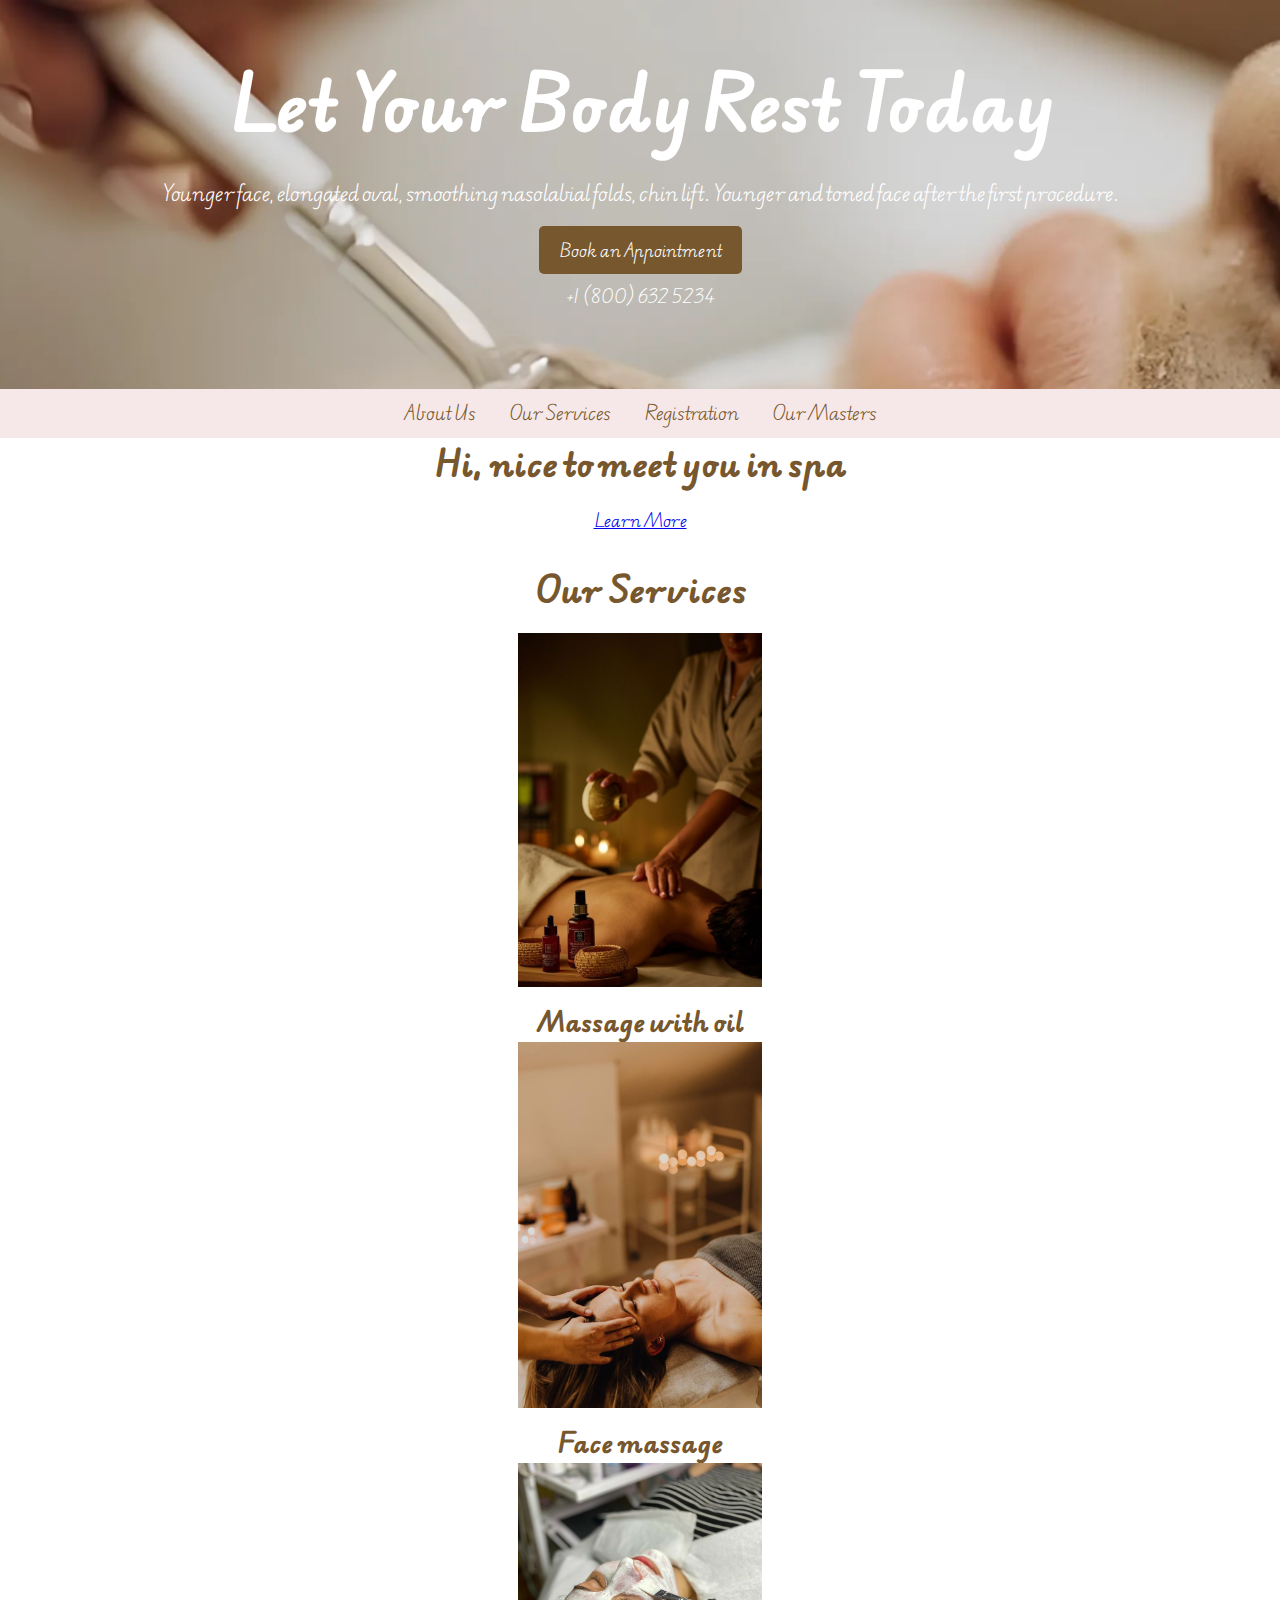
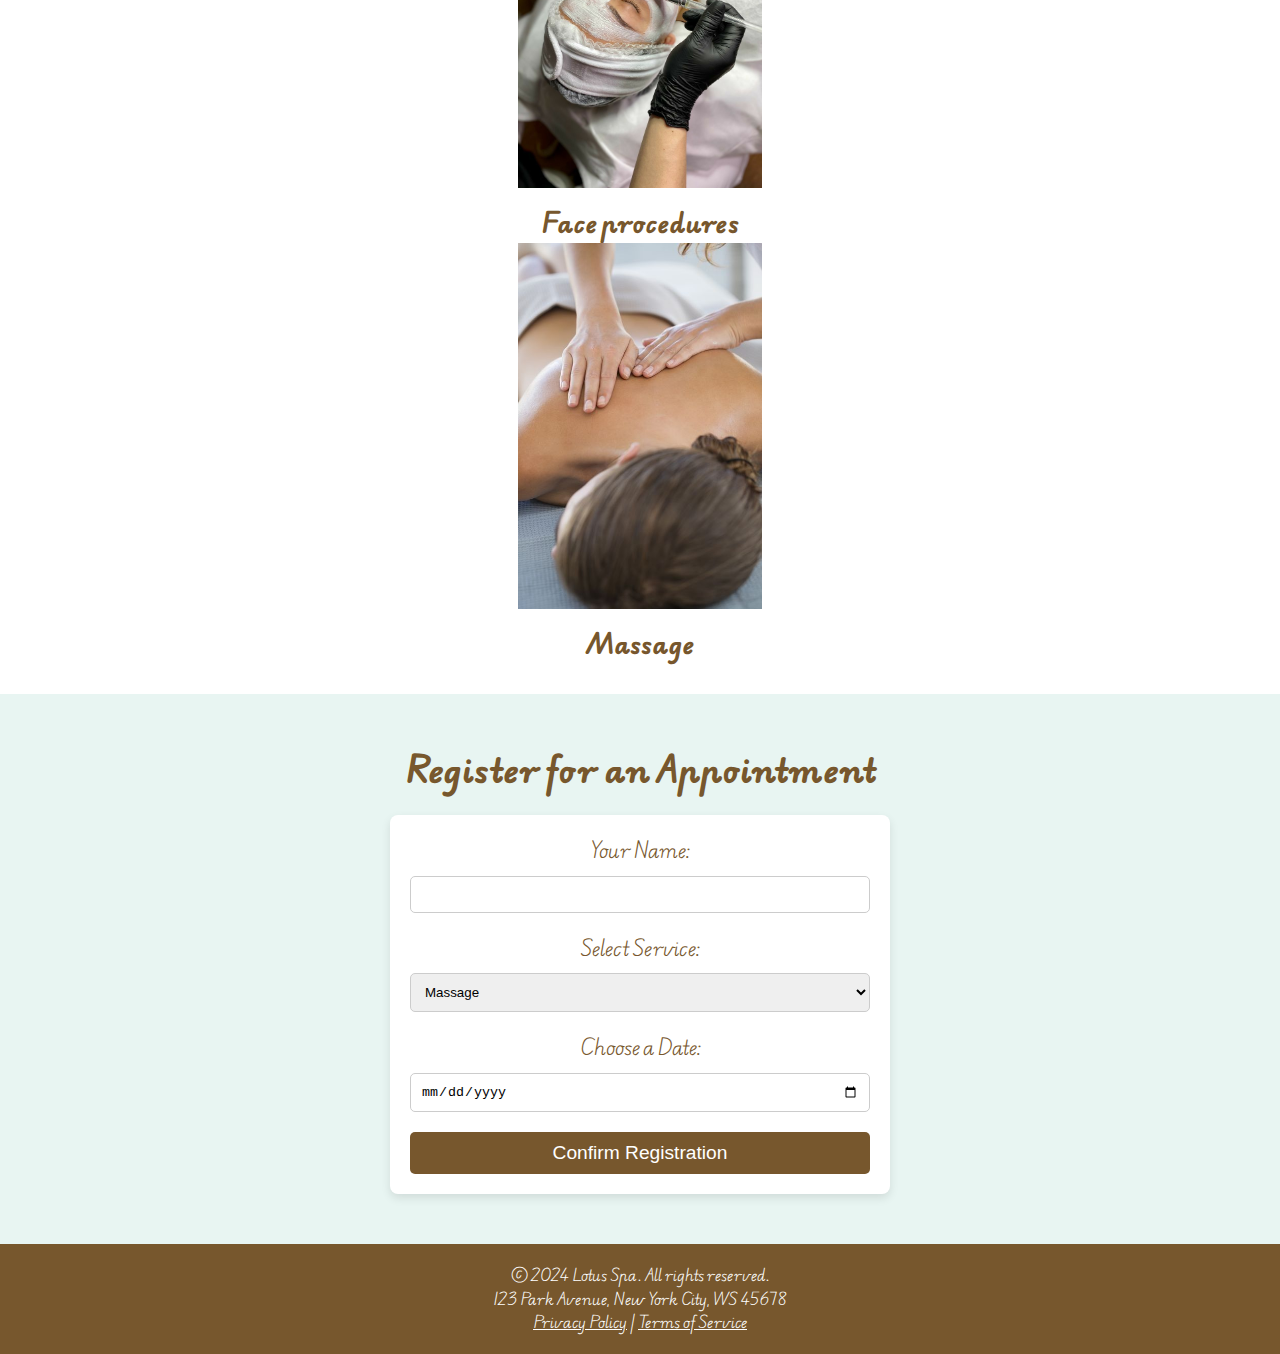
==== coursework/coursework/index.html @ 2af9e1b7 "Add files via upload" ====
<!DOCTYPE html>
<html lang="en">
<head>
    <meta charset="UTF-8">
    <meta name="viewport" content="width=device-width, initial-scale=1.0">
    <title>Lotus Spa</title>
    <link rel="stylesheet" href="style.css">
    <link rel="preconnect" href="https://fonts.googleapis.com">
    <link rel="preconnect" href="https://fonts.gstatic.com" crossorigin>
    <link href="https://fonts.googleapis.com/css2?family=Edu+AU+VIC+WA+NT+Pre:wght@400..700&display=swap" rel="stylesheet">
</head>
<body>
    <header class="hero">
        <div class="container">
            <h1>Let Your Body Rest Today</h1>
            <p>Younger face, elongated oval, smoothing nasolabial folds, chin lift. Younger and toned face after the first procedure.</p>
            <a href="#registration" class="btn">Book an Appointment</a>
            <p class="contact"> +1 (800) 632 5234</p>
        </div>
    </header>

    <nav>
        <div class="container">
            <ul>
                <li><a href="#">About Us</a></li>
                <li><a href="#">Our Services</a></li>
                <li><a href="#">Registration</a></li>
                <li><a href="#">Our Masters</a></li>
            </ul>
        </div>
    </nav>

    <section class="intro">
        <div class="container">
            <h1>Hi, nice to meet you in spa</h1>
            <a href="#" class="btn">Learn More</a>
        </div>
    </section>

    <section class="services">
        <div class="container">
            <h1>Our Services</h1>
            <div class="service-list">
    <section class="servises">
        <div class="image-item">
            <img src="photos/MassageWithOil.jpg" alt="Image 1">
            <p class="caption">
                <h2>Massage with oil</h2>
            </p>
        </div>
        <div class="image-item">
            <img src="photos/FaceMassage.jpg" alt="Image 2">
            <p class="caption">
                <h2>Face massage</h2>
            </p>
        </div>
        <div class="image-item">
            <img src="photos/FaceProcedures.jpg" alt="Image 3">
            <p class="caption">
                <h2>Face procedures</h2>
            </p>
        </div>
        <div class="image-item">
            <img src="photos/Massage.jpg" alt="Image 4">
            <p class="caption">
                <h2>Massage</h2>
            </p>
            </div>
        </div>
    </section>

    <section id="registration" class="registration">
        <div class="container">
            <h2>Register for an Appointment</h2>
            <form id="registration-form">
                <label for="name">Your Name:</label>
                <input type="text" id="name" name="name" required>

                <label for="service">Select Service:</label>
                <select id="service" name="service">
                    <option value="massage">Massage</option>
                    <option value="spa">SPA Procedures</option>
                    <option value="massage-oil">Massage with Oil</option>
                    <option value="massage-oil">Face Massage</option>
                    <option value="massage-oil">Face Procedures</option>
                </select>

                <label for="date">Choose a Date:</label>
                <input type="date" id="date" name="date" required>

                <button type="submit">Confirm Registration</button>
            </form>
            <p id="confirmation-message" style="display:none;">Your registration is successful!</p>
        </div>
    </section>

    <footer class="footer">
        <div class="footer-content">
            <p>&copy; 2024 Lotus Spa. All rights reserved.</p>
            <p>123 Park Avenue, New York City, WS 45678</p>
            <p><a href="#">Privacy Policy</a> | <a href="#">Terms of Service</a></p>
        </div>
    </footer>

    <script src="script.js"></script>
</body>
</html>
---- coursework/coursework/style.css ----
* {
    margin: 0;
    padding: 0;
    box-sizing: border-box;
}

body {
    font-family: 'Edu AU VIC WA NT Pre', sans-serif;
    color: #77572d;
    line-height: 1.6;
}

.intro {
    margin bottom: 3.5%;
    text-align: center;
}
.container h1 { 
text-align: center;
margin-bottom: 1.5%;
font-size: xx-large;
}

.services{ 
    display: grid;
    grid-template-columns: repeat; 
    gap: 30px;
    padding: 30px;
} 

.image-item {
    text-align: center;
}

.image-item img {
    justify-content: center; 
    align-items: center; 
    width: 20%;
    height: 20%;
}

.caption {
    margin-left: 3%;
    margin-top: 10px;
    font-size: 1.2em;
    color: #77572d;
    font-family: 'Edu AU VIC WA NT Pre', sans-serif;
}


@media screen and (max-width: 768px) {
    .caption {
        grid-template-columns: 1fr; 
    }
}

nav {
    background-color: #f6e8e8;
    padding: 10px 0;
    text-align: center;
}

nav ul {
    list-style: none;
    padding: 0;
}

nav ul li {
    display: inline-block;
    margin: 0 15px;
}

nav ul li a {
    color: #77572d;
    text-decoration: none;
    font-size: 1.1em;
}


.hero {
    background-color: #f6e8e8;
    text-align: center;
    padding: 50px 20px;
    background-image: url(photos/spaPhoto20.jpeg);
    background-size: cover;
    background-position: center;
    background-repeat: no-repeat;
    background-attachment: fixed;
}

.hero h1 {
    color: #ffffff;
    font-size: 4.2em;
    margin-bottom: 20px;
}

.hero p {
    font-size: 1.2em;
    margin-bottom: 30px;
    color: #ffffff;
}

.hero .btn {
    background-color: #77572d;
    color: #fff;
    padding: 10px 20px;
    text-decoration: none;
    border-radius: 5px;
}

.hero .contact {
    margin-top: 20px;
    font-size: 1em;
}


.registration {
    background-color: #e8f5f2;
    padding: 50px 20px;
    text-align: center;
}

.registration h2 {
    margin-bottom: 20px;
    font-size: 2em;
}

.registration form {
    max-width: 500px;
    margin: 0 auto;
    background-color: #fff;
    padding: 20px;
    border-radius: 8px;
    box-shadow: 0 4px 10px rgba(0, 0, 0, 0.1);
}

.registration label {
    display: block;
    margin-bottom: 10px;
    font-size: 1.2em;
}

.registration input, .registration select {
    width: 100%;
    padding: 10px;
    margin-bottom: 20px;
    border: 1px solid #ccc;
    border-radius: 5px;
}

.registration button {
    width: 100%;
    padding: 10px;
    background-color: #77572d;
    color: #fff;
    border: none;
    border-radius: 5px;
    font-size: 1.2em;
}

.registration button:hover {
    background-color: #5b4023;
}

#confirmation-message {
    font-size: 1.2em;
    color: #2e8b57;
}


.footer {
    background-color: #77572d;
    color: #fff;
    text-align: center;
    padding: 20px 0;
}

.footer-content {
    font-size: 0.9em;
}

.footer a {
    color: #fff;
    text-decoration: underline;
}

.footer a:hover {
    color: #e8f5f2;
}
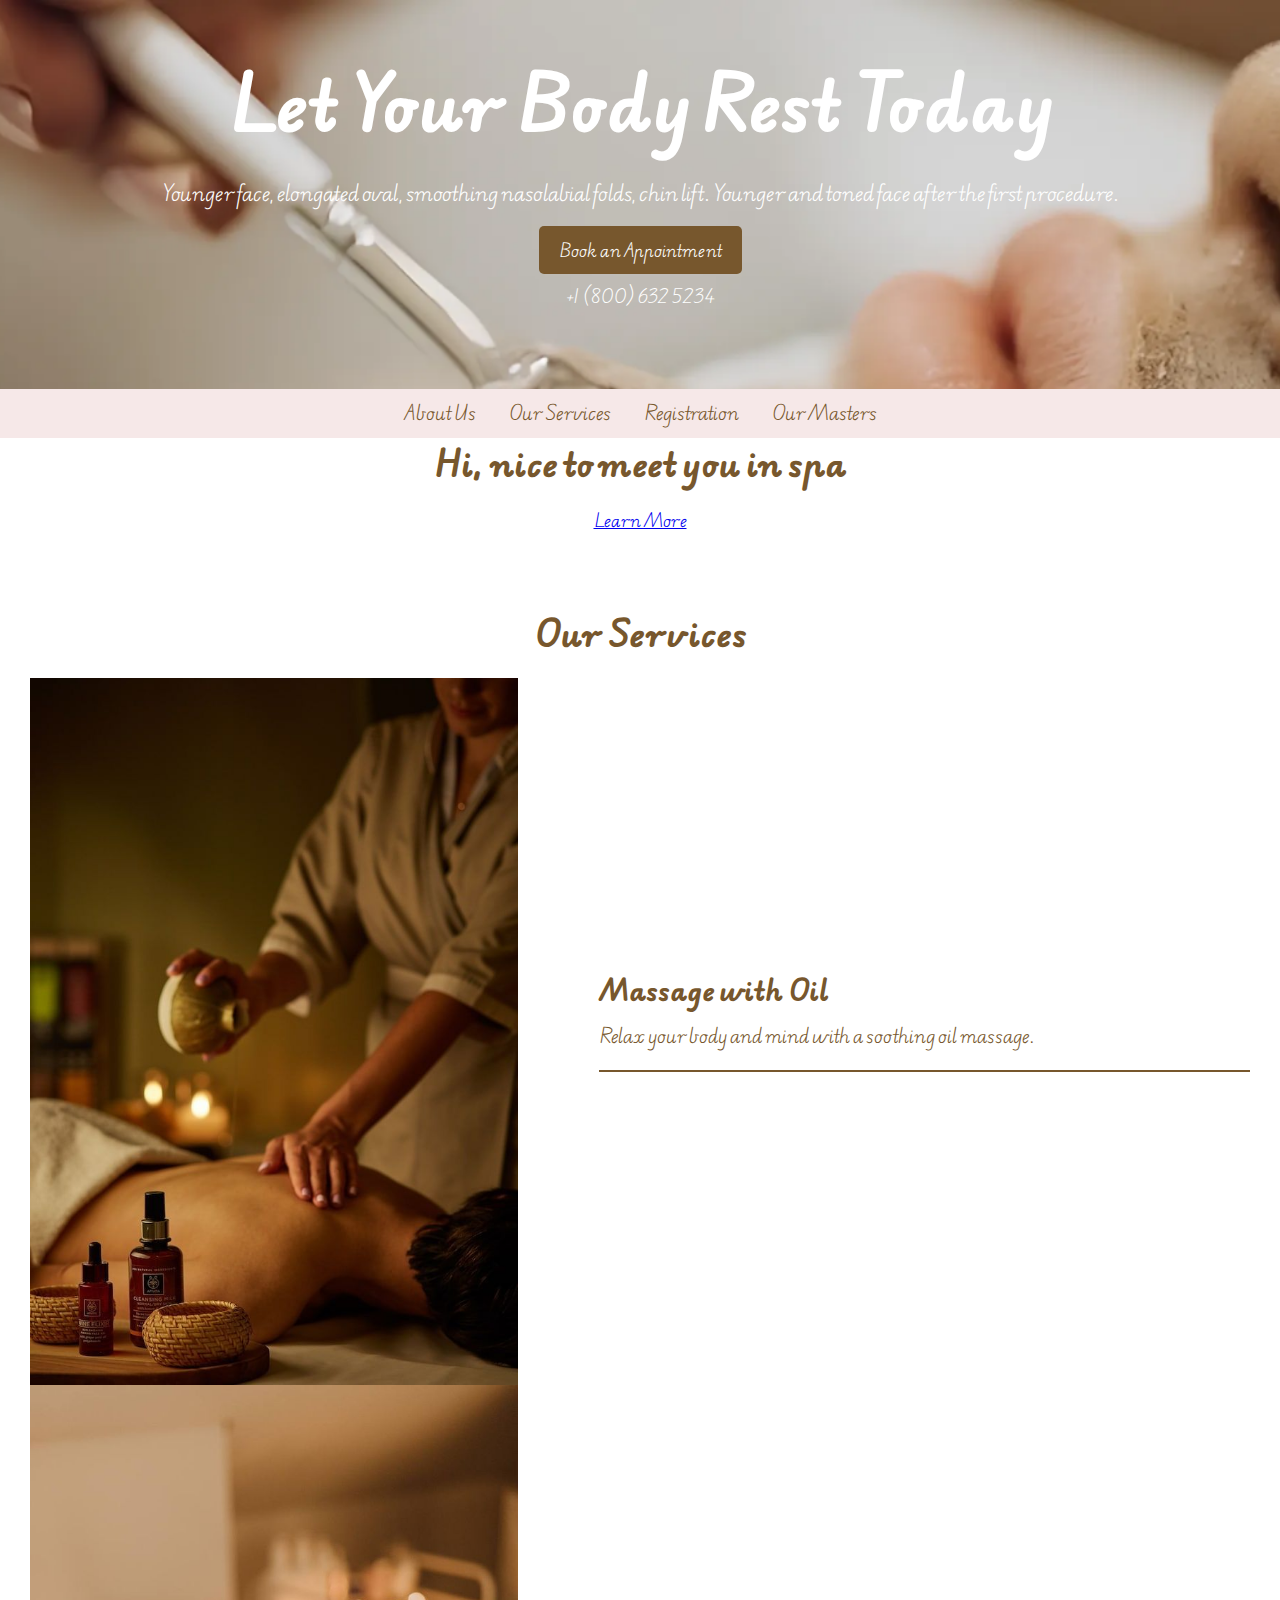
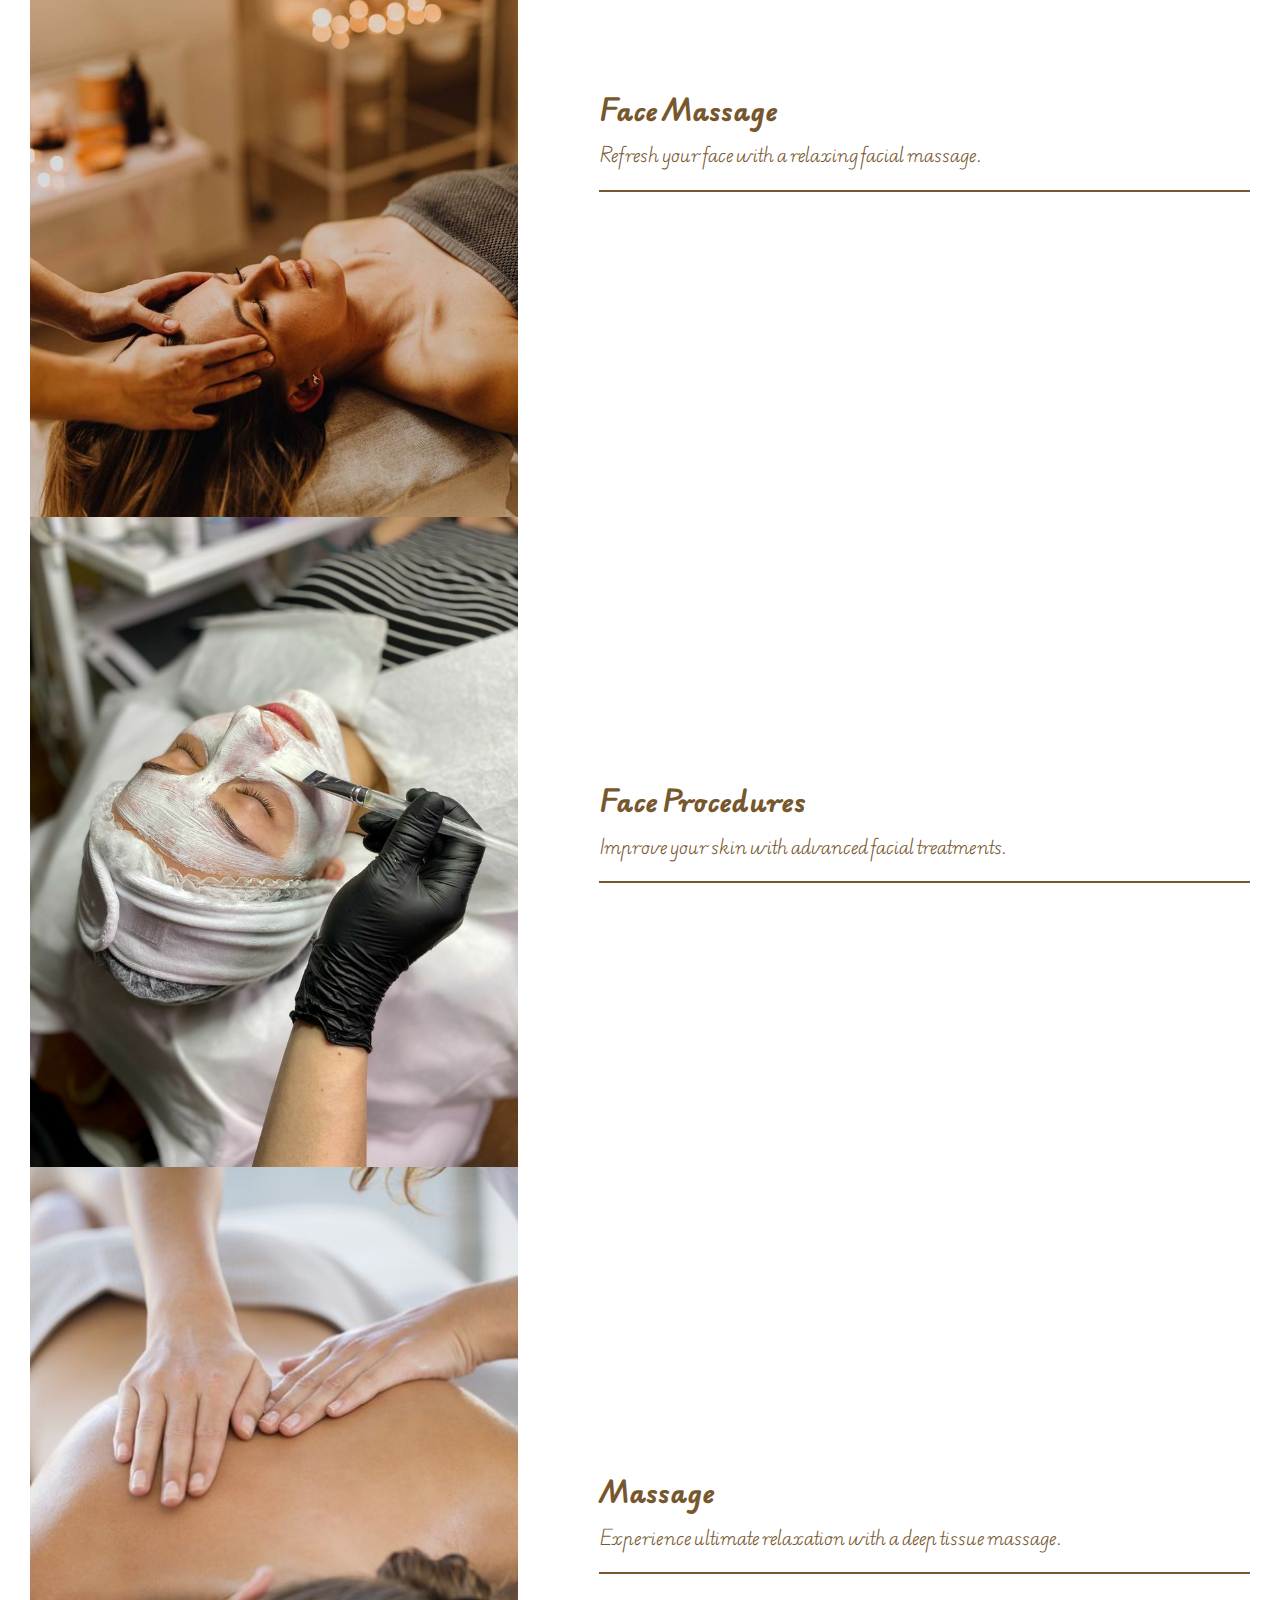
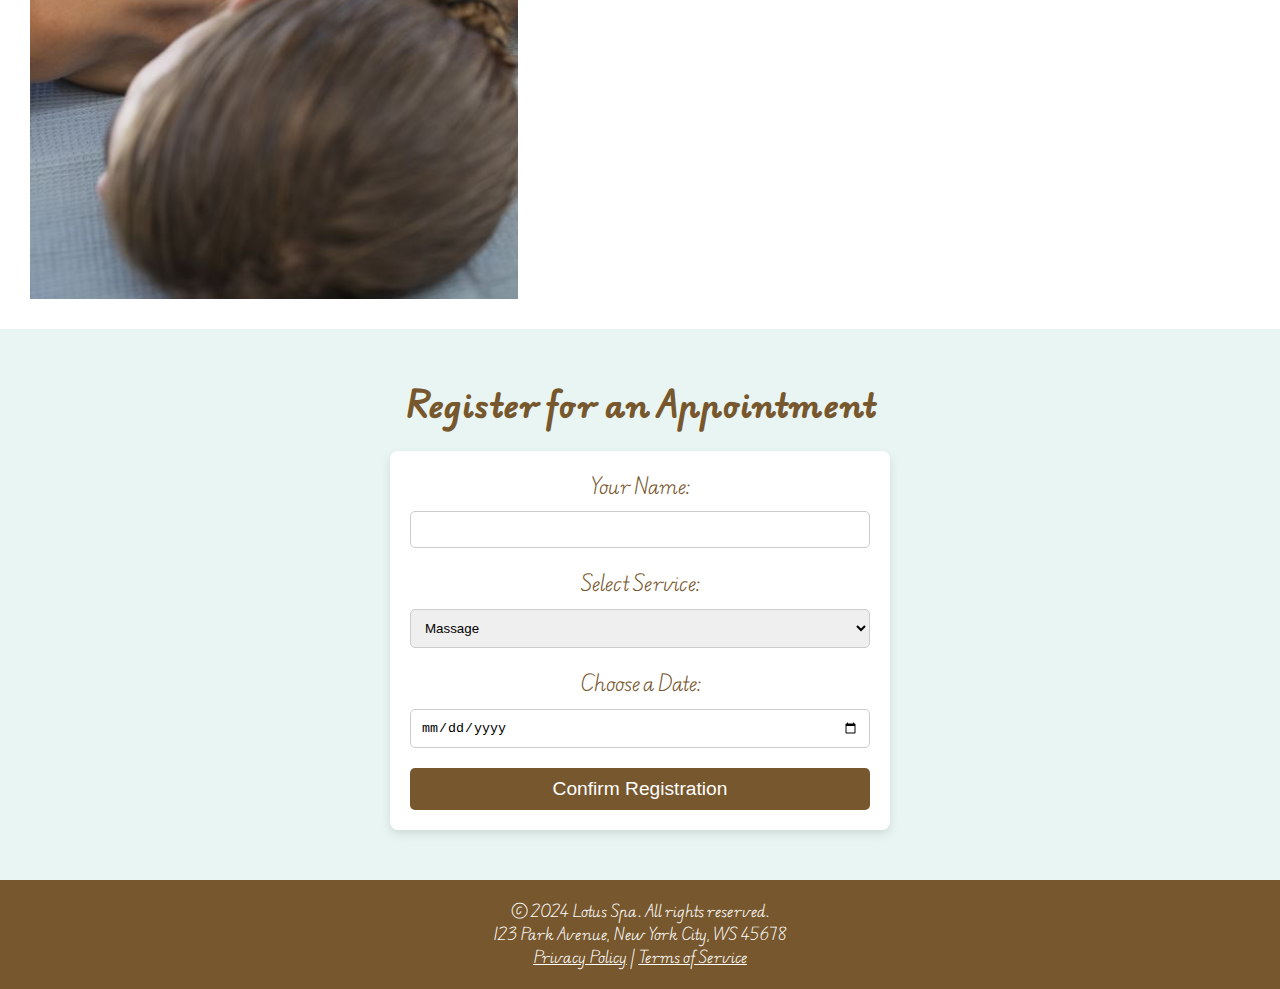
==== commit 5ada90ee: "Add files via upload" ====
--- a/coursework/coursework/index.html
+++ b/coursework/coursework/index.html
@@ -22,10 +22,10 @@
     <nav>
         <div class="container">
             <ul>
-                <li><a href="#">About Us</a></li>
-                <li><a href="#">Our Services</a></li>
-                <li><a href="#">Registration</a></li>
-                <li><a href="#">Our Masters</a></li>
+                <li><a href="about.html">About Us</a></li>
+                <li><a href="services.html">Our Services</a></li>
+                <li><a href="registration.html">Registration</a></li>
+                <li><a href="masters.html">Our Masters</a></li>
             </ul>
         </div>
     </nav>
@@ -41,30 +41,38 @@
         <div class="container">
             <h1>Our Services</h1>
             <div class="service-list">
-    <section class="servises">
-        <div class="image-item">
-            <img src="photos/MassageWithOil.jpg" alt="Image 1">
-            <p class="caption">
-                <h2>Massage with oil</h2>
-            </p>
-        </div>
-        <div class="image-item">
-            <img src="photos/FaceMassage.jpg" alt="Image 2">
-            <p class="caption">
-                <h2>Face massage</h2>
-            </p>
-        </div>
-        <div class="image-item">
-            <img src="photos/FaceProcedures.jpg" alt="Image 3">
-            <p class="caption">
-                <h2>Face procedures</h2>
-            </p>
-        </div>
-        <div class="image-item">
-            <img src="photos/Massage.jpg" alt="Image 4">
-            <p class="caption">
-                <h2>Massage</h2>
-            </p>
+                <div class="service-item">
+                    <img src="photos/MassageWithOil.jpg" alt="Massage with Oil">
+                    <div class="service-text">
+                        <h2>Massage with Oil</h2>
+                        <p>Relax your body and mind with a soothing oil massage.</p>
+                        <hr class="divider">
+                    </div>
+                </div>
+                <div class="service-item">
+                    <img src="photos/FaceMassage.jpg" alt="Face Massage">
+                    <div class="service-text">
+                        <h2>Face Massage</h2>
+                        <p>Refresh your face with a relaxing facial massage.</p>
+                        <hr class="divider">
+                    </div>
+                </div>
+                <div class="service-item">
+                    <img src="photos/FaceProcedures.jpg" alt="Face Procedures">
+                    <div class="service-text">
+                        <h2>Face Procedures</h2>
+                        <p>Improve your skin with advanced facial treatments.</p>
+                        <hr class="divider">
+                    </div>
+                </div>
+                <div class="service-item">
+                    <img src="photos/Massage.jpg" alt="Massage">
+                    <div class="service-text">
+                        <h2>Massage</h2>
+                        <p>Experience ultimate relaxation with a deep tissue massage.</p>
+                        <hr class="divider">
+                    </div>
+                </div>
             </div>
         </div>
     </section>
@@ -81,8 +89,8 @@
                     <option value="massage">Massage</option>
                     <option value="spa">SPA Procedures</option>
                     <option value="massage-oil">Massage with Oil</option>
-                    <option value="massage-oil">Face Massage</option>
-                    <option value="massage-oil">Face Procedures</option>
+                    <option value="face-massage">Face Massage</option>
+                    <option value="face-procedures">Face Procedures</option>
                 </select>
 
                 <label for="date">Choose a Date:</label>
--- a/coursework/coursework/style.css
+++ b/coursework/coursework/style.css
@@ -11,31 +11,54 @@
 }
 
 .intro {
-    margin bottom: 3.5%;
-    text-align: center;
-}
-.container h1 { 
-text-align: center;
-margin-bottom: 1.5%;
-font-size: xx-large;
-}
-
-.services{ 
+    margin-bottom: 3.5%;
+    text-align: center;
+}
+
+.container h1 {
+    text-align: center;
+    margin-bottom: 1.5%;
+    font-size: xx-large;
+}
+
+.services {
     display: grid;
-    grid-template-columns: repeat; 
+    grid-template-columns: repeat(1, 1fr);
     gap: 30px;
     padding: 30px;
-} 
-
-.image-item {
-    text-align: center;
-}
-
-.image-item img {
-    justify-content: center; 
-    align-items: center; 
-    width: 20%;
-    height: 20%;
+}
+
+.service-item {
+    display: flex;
+    align-items: center;
+    justify-content: space-between;
+}
+
+.service-item img {
+    width: 40%;
+    height: auto;
+}
+
+.service-text {
+    padding-left: 20px;
+    width: 55%;
+}
+
+
+hr.divider {
+    border: 0;
+    height: 2px;
+    background-color: #77572d;
+    margin: 20px 0; 
+}
+
+.service-text h2 {
+    margin-bottom: 10px;
+    font-size: 1.6em;
+}
+
+.service-text p {
+    font-size: 1.1em;
 }
 
 .caption {
@@ -46,10 +69,19 @@
     font-family: 'Edu AU VIC WA NT Pre', sans-serif;
 }
 
-
 @media screen and (max-width: 768px) {
-    .caption {
-        grid-template-columns: 1fr; 
+    .service-item {
+        flex-direction: column;
+        text-align: center;
+    }
+
+    .service-item img {
+        width: 80%;
+        margin-bottom: 20px;
+    }
+
+    .service-text {
+        width: 80%;
     }
 }
 
@@ -74,7 +106,6 @@
     text-decoration: none;
     font-size: 1.1em;
 }
-
 
 .hero {
     background-color: #f6e8e8;
@@ -111,7 +142,6 @@
     margin-top: 20px;
     font-size: 1em;
 }
-
 
 .registration {
     background-color: #e8f5f2;
@@ -166,7 +196,6 @@
     color: #2e8b57;
 }
 
-
 .footer {
     background-color: #77572d;
     color: #fff;
